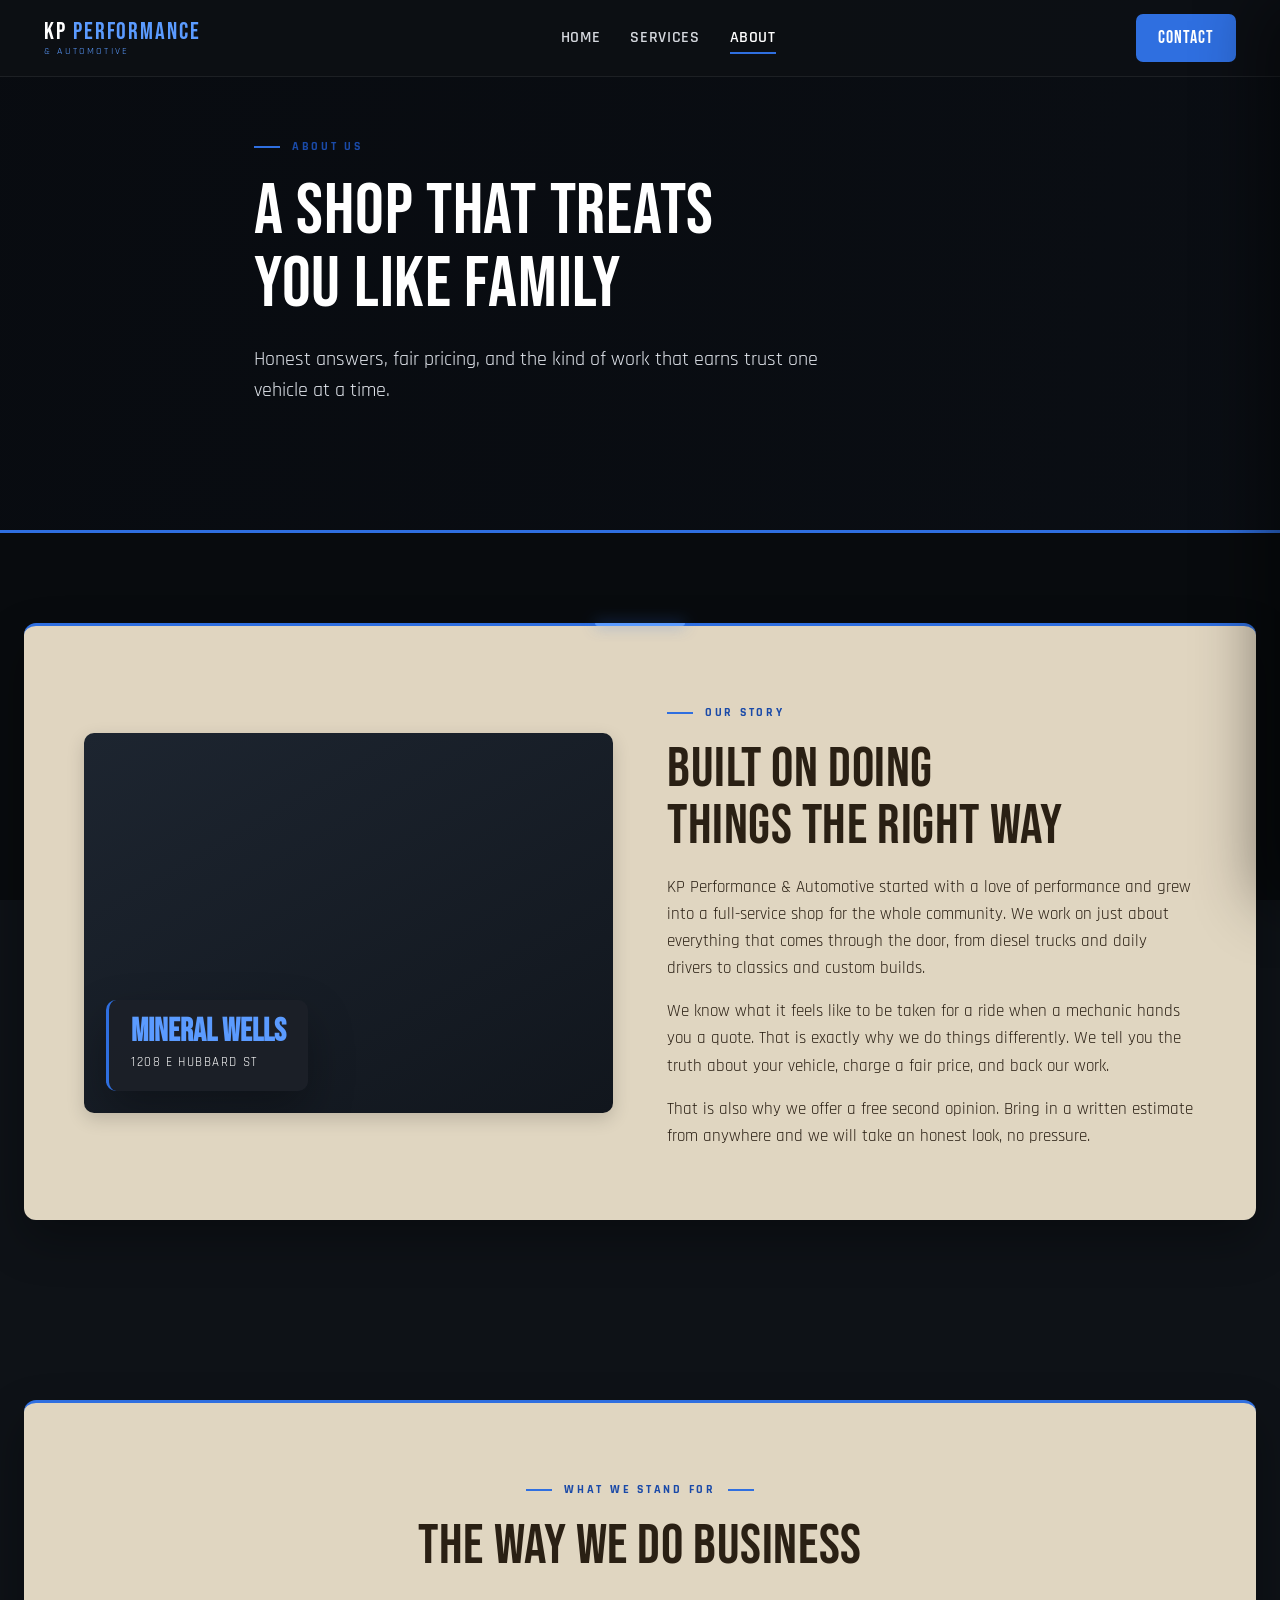
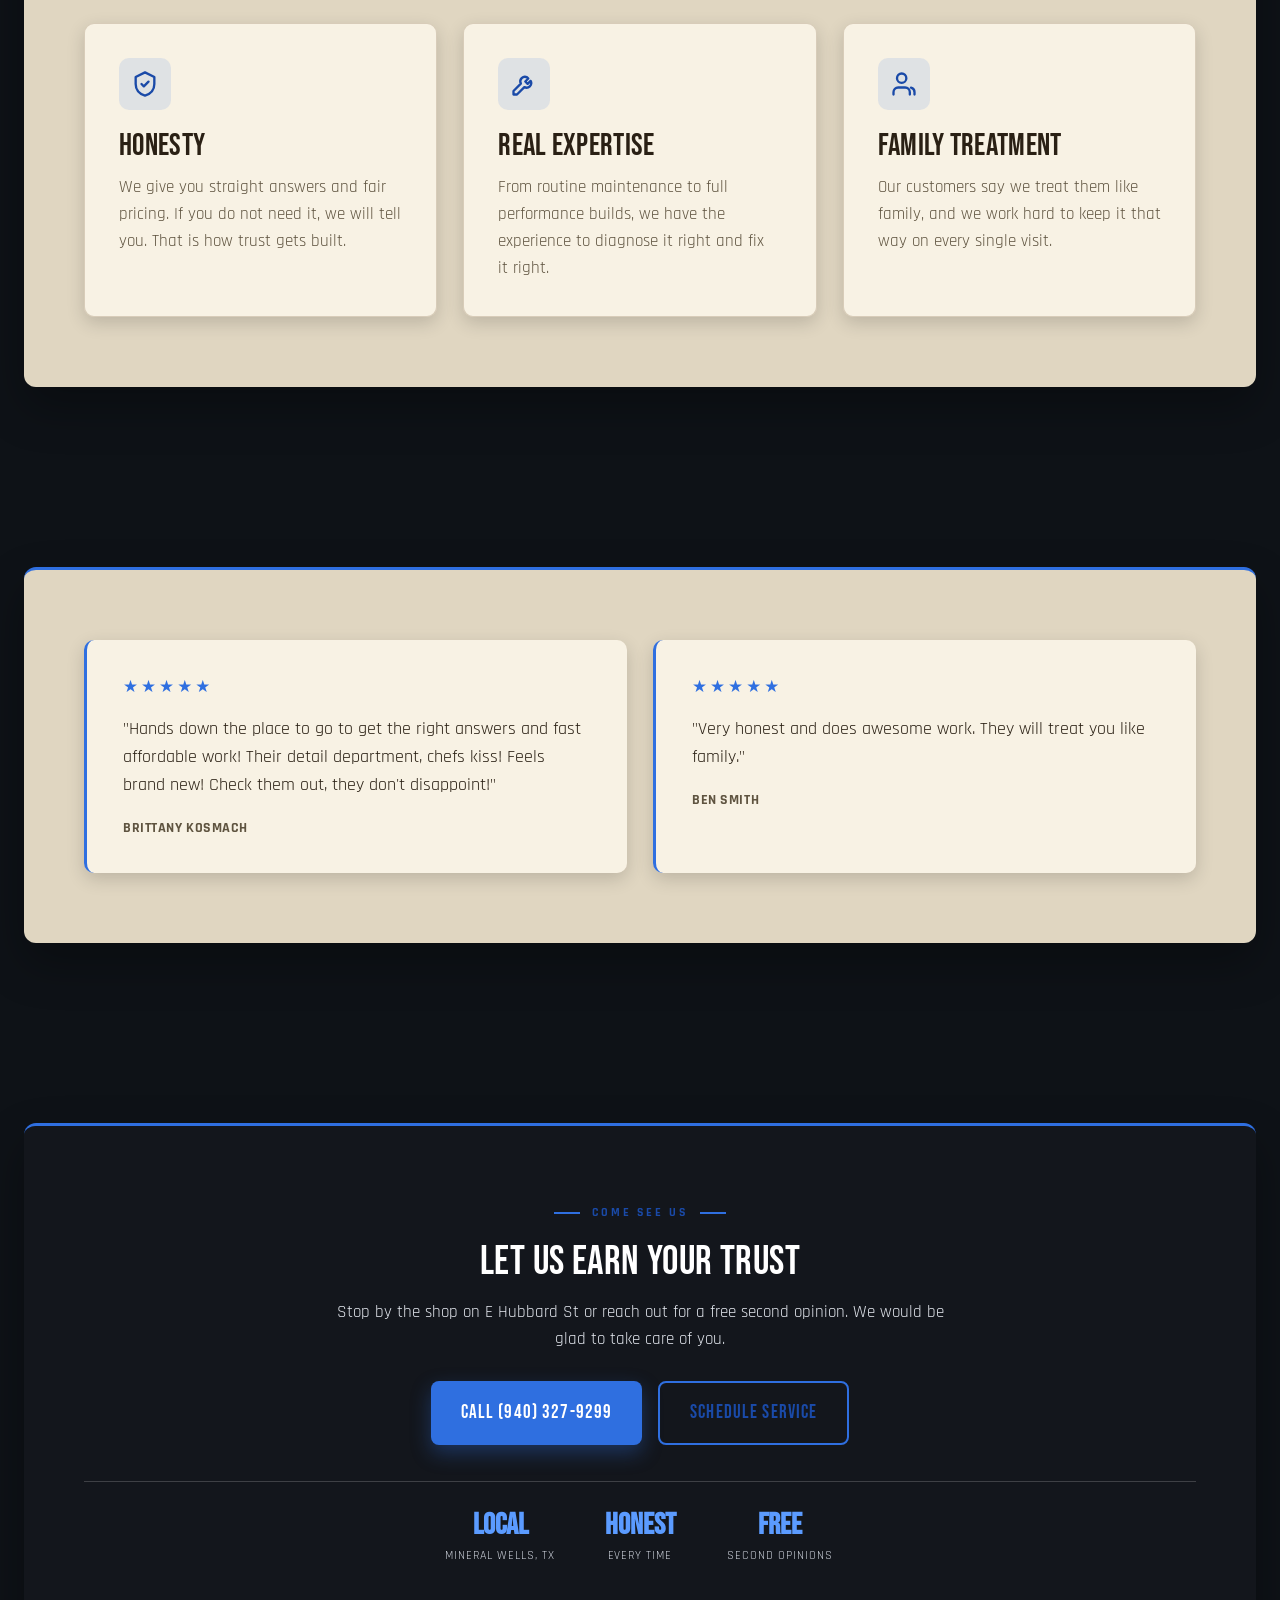
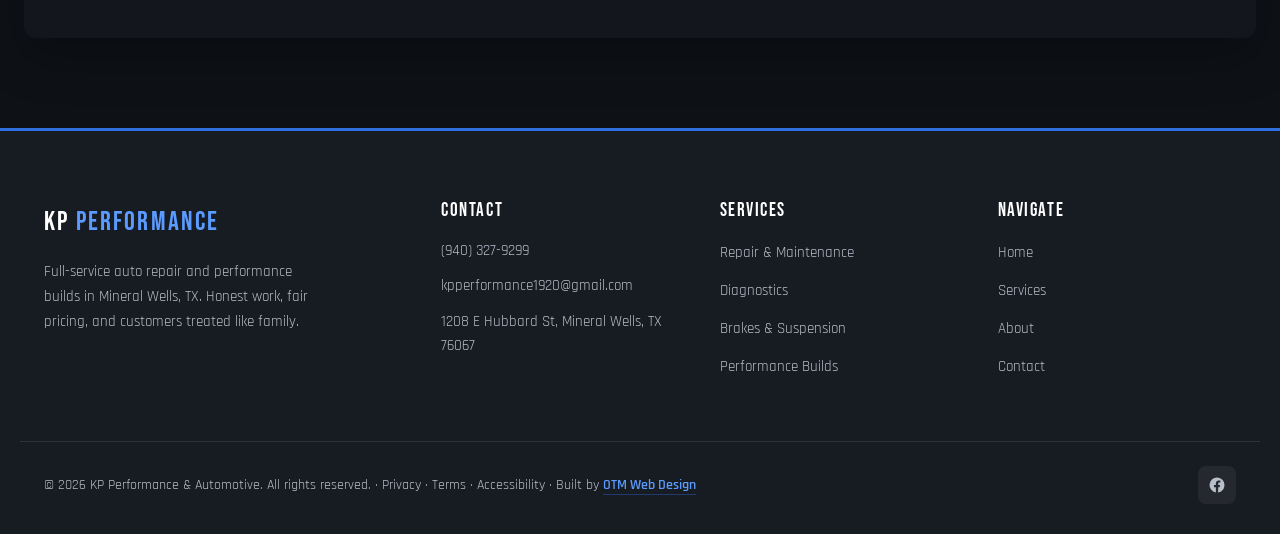
==== about.html @ 9f6b4e37 "KP Performance & Automotive site (OTM background build) Five-page auto repair and performance site p" ====
<!DOCTYPE html>
<html lang="en">
<head>
  <meta charset="UTF-8">
  <meta name="viewport" content="width=device-width, initial-scale=1.0">
  <title>About | KP Performance &amp; Automotive | Mineral Wells, TX</title>
  <meta name="description" content="KP Performance & Automotive is a Mineral Wells auto shop built on honest work, fair pricing, and treating every customer like family. General repair plus performance and custom builds.">

  <meta property="og:type" content="website">
  <meta property="og:site_name" content="KP Performance & Automotive">
  <meta property="og:title" content="About KP Performance & Automotive">
  <meta property="og:description" content="A Mineral Wells auto shop built on honest work, fair pricing, and treating every customer like family.">
  <meta property="og:url" content="https://one-true-mission.github.io/kp-performance/about.html">
  <meta property="og:image" content="https://one-true-mission.github.io/kp-performance/assets/og-image.jpg">
  <meta name="twitter:card" content="summary_large_image">
  <meta name="twitter:title" content="About KP Performance & Automotive">
  <meta name="twitter:description" content="A Mineral Wells auto shop built on honest work, fair pricing, and treating customers like family.">
  <meta name="twitter:image" content="https://one-true-mission.github.io/kp-performance/assets/og-image.jpg">

  <link rel="preconnect" href="https://fonts.googleapis.com">
  <link rel="preconnect" href="https://fonts.gstatic.com" crossorigin>
  <link href="https://fonts.googleapis.com/css2?family=Bebas+Neue&family=Rajdhani:wght@400;500;600;700&display=swap" rel="stylesheet">
  <link rel="stylesheet" href="styles.css">
</head>
<body data-page="about">

  <!-- NAV -->
  <nav class="nav">
    <div class="nav-inner">
      <a class="brand" href="index.html" aria-label="KP Performance and Automotive home">
        <img src="assets/logo.png" alt="KP Performance & Automotive logo" onerror="this.style.display='none'">
        <span class="brand-text">
          <span class="brand-mark">KP <span>PERFORMANCE</span></span>
          <span class="brand-sub">&amp; Automotive</span>
        </span>
      </a>
      <ul class="nav-links">
        <li><a href="index.html" data-nav="home">Home</a></li>
        <li><a href="services.html" data-nav="services">Services</a></li>
        <li><a href="about.html" data-nav="about">About</a></li>
      </ul>
      <a href="book.html" class="nav-cta">Contact</a>
      <button class="hamburger" aria-label="Open menu" aria-expanded="false"><span></span><span></span><span></span></button>
    </div>
  </nav>
  <div class="nav-backdrop"></div>
  <aside class="mobile-menu" aria-label="Mobile navigation">
    <a href="index.html" data-nav="home">Home</a>
    <a href="services.html" data-nav="services">Services</a>
    <a href="about.html" data-nav="about">About</a>
    <a href="book.html" data-nav="book">Schedule Service</a>
    <a href="book.html" class="btn">Contact Us</a>
  </aside>

  <!-- HERO -->
  <header class="hero hero--page" style="background-image:url('assets/auto-mechanic-portrait.jpg')">
    <div class="inner hero-content">
      <span class="eyebrow">About Us</span>
      <h1>A Shop That Treats You Like Family</h1>
      <p>Honest answers, fair pricing, and the kind of work that earns trust one vehicle at a time.</p>
    </div>
  </header>

  <!-- STORY -->
  <section>
    <div class="container has-tab">
      <div class="intro-grid">
        <div class="intro-media">
          <img src="assets/auto-shop-exterior.jpg" alt="KP Performance and Automotive shop in Mineral Wells, TX" onerror="this.style.display='none'">
          <div class="intro-badge"><strong>Mineral Wells</strong><span>1208 E Hubbard St</span></div>
        </div>
        <div class="intro-copy">
          <span class="eyebrow">Our Story</span>
          <h2>Built on Doing Things the Right Way</h2>
          <p>KP Performance &amp; Automotive started with a love of performance and grew into a full-service shop for the whole community. We work on just about everything that comes through the door, from diesel trucks and daily drivers to classics and custom builds.</p>
          <p>We know what it feels like to be taken for a ride when a mechanic hands you a quote. That is exactly why we do things differently. We tell you the truth about your vehicle, charge a fair price, and back our work.</p>
          <p>That is also why we offer a free second opinion. Bring in a written estimate from anywhere and we will take an honest look, no pressure.</p>
        </div>
      </div>
    </div>
  </section>

  <!-- VALUES -->
  <section>
    <div class="container">
      <div class="section-head center">
        <span class="eyebrow eyebrow--center">What We Stand For</span>
        <h2>The Way We Do Business</h2>
      </div>
      <div class="card-grid">
        <article class="card">
          <div class="card-icon" aria-hidden="true"><svg viewBox="0 0 24 24" fill="none" stroke="currentColor" stroke-width="2" stroke-linecap="round" stroke-linejoin="round"><path d="M12 2l8 4v6c0 5-3.4 8.5-8 10-4.6-1.5-8-5-8-10V6z"/><path d="M9 12l2 2 4-4"/></svg></div>
          <h3>Honesty</h3>
          <p>We give you straight answers and fair pricing. If you do not need it, we will tell you. That is how trust gets built.</p>
        </article>
        <article class="card">
          <div class="card-icon" aria-hidden="true"><svg viewBox="0 0 24 24" fill="none" stroke="currentColor" stroke-width="2" stroke-linecap="round" stroke-linejoin="round"><path d="M14.7 6.3a4 4 0 0 0-5.4 5.4L3 18v3h3l6.3-6.3a4 4 0 0 0 5.4-5.4l-2.6 2.6-2-2 2.6-2.6z"/></svg></div>
          <h3>Real Expertise</h3>
          <p>From routine maintenance to full performance builds, we have the experience to diagnose it right and fix it right.</p>
        </article>
        <article class="card">
          <div class="card-icon" aria-hidden="true"><svg viewBox="0 0 24 24" fill="none" stroke="currentColor" stroke-width="2" stroke-linecap="round" stroke-linejoin="round"><path d="M17 21v-2a4 4 0 0 0-4-4H7a4 4 0 0 0-4 4v2"/><circle cx="10" cy="7" r="4"/><path d="M21 21v-2a4 4 0 0 0-3-3.9"/></svg></div>
          <h3>Family Treatment</h3>
          <p>Our customers say we treat them like family, and we work hard to keep it that way on every single visit.</p>
        </article>
      </div>
    </div>
  </section>

  <!-- REVIEWS -->
  <section>
    <div class="container">
      <div class="review-grid">
        <div class="review-card">
          <div class="review-stars" aria-label="5 out of 5 stars">&#9733;&#9733;&#9733;&#9733;&#9733;</div>
          <blockquote>"Hands down the place to go to get the right answers and fast affordable work! Their detail department, chefs kiss! Feels brand new! Check them out, they don't disappoint!"</blockquote>
          <div class="review-author">Brittany Kosmach</div>
        </div>
        <div class="review-card">
          <div class="review-stars" aria-label="5 out of 5 stars">&#9733;&#9733;&#9733;&#9733;&#9733;</div>
          <blockquote>"Very honest and does awesome work. They will treat you like family."</blockquote>
          <div class="review-author">Ben Smith</div>
        </div>
      </div>
    </div>
  </section>

  <!-- CTA -->
  <section>
    <div class="container cta">
      <span class="eyebrow eyebrow--center">Come See Us</span>
      <h2>Let Us Earn Your Trust</h2>
      <p>Stop by the shop on E Hubbard St or reach out for a free second opinion. We would be glad to take care of you.</p>
      <div class="cta-actions">
        <a href="tel:+19403279299" class="btn btn-primary">Call (940) 327-9299</a>
        <a href="book.html" class="btn btn-outline">Schedule Service</a>
      </div>
      <div class="cta-trust">
        <div><strong>Local</strong><span>Mineral Wells, TX</span></div>
        <div><strong>Honest</strong><span>Every Time</span></div>
        <div><strong>Free</strong><span>Second Opinions</span></div>
      </div>
    </div>
  </section>

  <!-- FOOTER -->
  <footer class="footer">
    <div class="footer-grid">
      <div class="footer-brand">
        <span class="brand-mark">KP <span style="color:var(--accent-bright)">PERFORMANCE</span></span>
        <p>Full-service auto repair and performance builds in Mineral Wells, TX. Honest work, fair pricing, and customers treated like family.</p>
      </div>
      <div>
        <h4>Contact</h4>
        <ul class="footer-contact">
          <li><a href="tel:+19403279299">(940) 327-9299</a></li>
          <li><a href="mailto:kpperformance1920@gmail.com">kpperformance1920@gmail.com</a></li>
          <li><span>1208 E Hubbard St, Mineral Wells, TX 76067</span></li>
        </ul>
      </div>
      <div>
        <h4>Services</h4>
        <ul>
          <li><a href="services.html">Repair &amp; Maintenance</a></li>
          <li><a href="services.html">Diagnostics</a></li>
          <li><a href="services.html">Brakes &amp; Suspension</a></li>
          <li><a href="services.html">Performance Builds</a></li>
        </ul>
      </div>
      <div>
        <h4>Navigate</h4>
        <ul>
          <li><a href="index.html">Home</a></li>
          <li><a href="services.html">Services</a></li>
          <li><a href="about.html">About</a></li>
          <li><a href="book.html">Contact</a></li>
        </ul>
      </div>
    </div>
    <div class="footer-bottom">
      <div>&copy; 2026 KP Performance &amp; Automotive. All rights reserved. &middot;
        <a href="privacy.html">Privacy</a> &middot;
        <a href="terms.html">Terms</a> &middot;
        <a href="accessibility.html">Accessibility</a> &middot;
        Built by <a href="https://otm-designs.com" target="_blank" rel="noopener">OTM Web Design</a>
      </div>
      <div class="footer-social">
        <a href="https://www.facebook.com/KPPerformanceAutomotive" target="_blank" rel="noopener" aria-label="KP Performance on Facebook">
          <svg viewBox="0 0 24 24" fill="currentColor"><path d="M22 12a10 10 0 1 0-11.5 9.9v-7H8v-2.9h2.5V9.8c0-2.5 1.5-3.9 3.8-3.9 1.1 0 2.2.2 2.2.2v2.5h-1.3c-1.2 0-1.6.8-1.6 1.6v1.9H16l-.4 2.9h-2.1v7A10 10 0 0 0 22 12z"/></svg>
        </a>
      </div>
    </div>
  </footer>

  <a href="tel:+19403279299" class="call-bar">Call Now &middot; (940) 327-9299</a>

  <script src="script.js"></script>
</body>
</html>
---- styles.css ----
/* ============================================================
   KP PERFORMANCE & AUTOMOTIVE
   Built by OTM Web Design
   Background build: warm sandstone frames over a locked dark
   shop background, electric-blue brand accent.
   Image slots use generic, reusable automotive stock names and
   degrade to clean branded blocks when an image is missing.
   ============================================================ */

/* ---------- RESET ---------- */
*, *::before, *::after { box-sizing: border-box; margin: 0; padding: 0; }
html { scroll-behavior: smooth; -webkit-text-size-adjust: 100%; }
img { max-width: 100%; display: block; }
a { text-decoration: none; color: inherit; }
ul { list-style: none; }
button { font-family: inherit; cursor: pointer; border: none; background: none; }
input, textarea, select { font-family: inherit; }

/* ---------- TOKENS ---------- */
:root {
  --accent: #2f6fe0;
  --accent-bright: #5b9bff;
  --accent-deep: #1a4aa8;
  --accent-rgb: 47, 111, 224;

  --ink: #2a2014;
  --ink-soft: #5f5440;

  --frame: rgba(238, 227, 205, 0.94);
  --frame-card: rgba(249, 243, 230, 0.97);
  --frame-deep: rgba(28, 32, 40, 0.96);
  --frame-deep-text: #e7ecf5;
  --frame-deep-soft: #aab4c6;

  --footer-bg: #171b22;
  --line: rgba(122, 98, 58, 0.26);
  --line-soft: rgba(122, 98, 58, 0.16);

  --bg-fallback: #0e1217;
  --media-fallback: linear-gradient(150deg, #1d2530 0%, #11161d 100%);

  --shadow-soft: 0 6px 18px rgba(0, 0, 0, 0.16);
  --shadow-lift: 0 20px 46px rgba(0, 0, 0, 0.30);

  --container: 1240px;
  --radius: 12px;
  --radius-card: 10px;

  --font-display: 'Bebas Neue', 'Arial Narrow', sans-serif;
  --font-body: 'Rajdhani', 'Segoe UI', system-ui, sans-serif;
}

/* ---------- BASE ---------- */
body {
  font-family: var(--font-body);
  font-size: 17px;
  line-height: 1.6;
  color: var(--ink);
  background: var(--bg-fallback);
  overflow-x: hidden;
}
body.nav-open { overflow: hidden; }

/* Locked background image. Single darkening layer only.
   Falls back to the dark base color when the image is absent. */
body::before {
  content: "";
  position: fixed;
  inset: 0;
  background-image: url('assets/auto-shop-interior-dark.jpg');
  background-size: cover;
  background-position: center;
  background-color: var(--bg-fallback);
  filter: brightness(0.6);
  z-index: -1;
}

h1, h2, h3, h4 {
  font-family: var(--font-display);
  font-weight: 400;
  line-height: 1.02;
  letter-spacing: 0.01em;
  text-transform: uppercase;
  text-wrap: balance;
}
p { text-wrap: pretty; }

h1 { font-size: clamp(2.8rem, 6vw, 4.5rem); }
h2 { font-size: clamp(2.2rem, 4.5vw, 3.5rem); }
h3 { font-size: clamp(1.5rem, 2.4vw, 2rem); }

.lede { font-size: 1.15rem; color: var(--ink-soft); text-wrap: pretty; }

/* ---------- SHARED LAYOUT ---------- */
.inner { width: 100%; max-width: var(--container); margin: 0 auto; padding: 0 24px; }
section { padding: 90px 0; position: relative; }

.container {
  position: relative;
  width: calc(100% - 48px);
  max-width: var(--container);
  margin: 0 auto;
  background: var(--frame);
  border-radius: var(--radius);
  border-top: 3px solid var(--accent);
  box-shadow: var(--shadow-lift);
  padding: 70px 60px;
}
.container.has-tab::after {
  content: "";
  position: absolute;
  top: -3px;
  left: 50%;
  transform: translateX(-50%);
  width: 90px;
  height: 3px;
  background: var(--accent-bright);
  border-radius: 0 0 3px 3px;
  box-shadow: 0 0 14px rgba(var(--accent-rgb), 0.7);
}
.container--deep {
  background: var(--frame-deep);
  color: var(--frame-deep-text);
}
.container--deep h2, .container--deep h3 { color: #fff; }

/* ---------- EYEBROW ---------- */
.eyebrow {
  display: inline-flex;
  align-items: center;
  gap: 12px;
  font-size: 0.78rem;
  font-weight: 700;
  letter-spacing: 0.22em;
  text-transform: uppercase;
  color: var(--accent-deep);
  margin-bottom: 18px;
}
.eyebrow::before { content: ""; width: 26px; height: 2px; background: var(--accent); }
.eyebrow--center { justify-content: center; }
.eyebrow--center::after { content: ""; width: 26px; height: 2px; background: var(--accent); }
.container--deep .eyebrow { color: var(--accent-bright); }

/* ---------- BUTTONS ---------- */
.btn {
  display: inline-flex;
  align-items: center;
  justify-content: center;
  gap: 10px;
  font-family: var(--font-display);
  font-size: 1.18rem;
  letter-spacing: 0.06em;
  text-transform: uppercase;
  padding: 15px 30px;
  border-radius: 8px;
  transition: transform 0.2s ease, background 0.2s ease, color 0.2s ease, box-shadow 0.2s ease;
}
.btn-primary { background: var(--accent); color: #fff; box-shadow: 0 8px 20px rgba(var(--accent-rgb), 0.34); }
.btn-primary:hover { background: var(--accent-bright); transform: translateY(-3px); }
.btn-outline { border: 2px solid var(--accent); color: var(--accent-deep); }
.container--deep .btn-outline { color: var(--accent-bright); border-color: var(--accent-bright); }
.btn-outline:hover { background: var(--accent); color: #fff; transform: translateY(-3px); }
.btn-ghost { border: 2px solid rgba(255, 255, 255, 0.55); color: #fff; }
.btn-ghost:hover { background: #fff; color: var(--ink); transform: translateY(-3px); }

/* ============================================================
   NAV
   ============================================================ */
.nav {
  position: fixed;
  top: 0; left: 0; right: 0;
  z-index: 100;
  background: rgba(13, 16, 21, 0.95);
  border-bottom: 1px solid rgba(255, 255, 255, 0.07);
}
.nav-inner {
  display: flex; align-items: center; justify-content: space-between;
  max-width: var(--container); margin: 0 auto; padding: 14px 24px;
}
.brand { display: flex; align-items: center; gap: 12px; }
.brand img {
  height: 44px; width: auto;
  filter: drop-shadow(0 2px 6px rgba(0, 0, 0, 0.35));
  transition: transform 0.25s ease;
}
.brand:hover img { transform: scale(1.04); }
.brand-text { display: flex; flex-direction: column; line-height: 1; }
.brand-mark { font-family: var(--font-display); font-size: 1.5rem; letter-spacing: 0.08em; color: #fff; }
.brand-mark span { color: var(--accent-bright); }
.brand-sub { font-size: 0.62rem; letter-spacing: 0.22em; text-transform: uppercase; color: var(--accent-bright); margin-top: 3px; }
.nav-links { display: flex; align-items: center; gap: 30px; }
.nav-links a {
  font-size: 1.02rem; font-weight: 600; letter-spacing: 0.04em; text-transform: uppercase;
  color: #d4d7dd; padding: 6px 0; position: relative; transition: color 0.2s ease;
}
.nav-links a::after {
  content: ""; position: absolute; left: 0; bottom: 0;
  width: 0; height: 2px; background: var(--accent); transition: width 0.25s ease;
}
.nav-links a:hover, .nav-links a.is-active { color: #fff; }
.nav-links a:hover::after, .nav-links a.is-active::after { width: 100%; }
.nav-cta {
  font-family: var(--font-display); font-size: 1.1rem; letter-spacing: 0.06em;
  background: var(--accent); color: #fff !important; padding: 10px 22px; border-radius: 7px;
  transition: background 0.2s ease, transform 0.2s ease;
}
.nav-cta::after { display: none; }
.nav-cta:hover { background: var(--accent-bright); transform: translateY(-2px); }

/* ---------- HAMBURGER ---------- */
.hamburger { display: none; position: relative; width: 48px; height: 48px; margin-left: auto; z-index: 220; }
.hamburger span {
  position: absolute; left: 11px; width: 26px; height: 2.5px;
  background: var(--accent-bright); border-radius: 2px;
  transition: transform 0.3s cubic-bezier(0.5, 0, 0.2, 1), opacity 0.3s cubic-bezier(0.5, 0, 0.2, 1);
}
.hamburger span:nth-child(1) { top: 16px; }
.hamburger span:nth-child(2) { top: 22.75px; }
.hamburger span:nth-child(3) { top: 29.5px; }
.hamburger.is-open span:nth-child(1) { transform: translateY(6.75px) rotate(45deg); }
.hamburger.is-open span:nth-child(2) { opacity: 0; }
.hamburger.is-open span:nth-child(3) { transform: translateY(-6.75px) rotate(-45deg); }

/* ---------- MOBILE MENU ---------- */
.nav-backdrop {
  position: fixed; inset: 0;
  background: rgba(0, 0, 0, 0.55); backdrop-filter: blur(2px);
  opacity: 0; pointer-events: none; transition: opacity 0.35s ease; z-index: 200;
}
.nav-backdrop.is-open { opacity: 1; pointer-events: auto; }
.mobile-menu {
  position: fixed; top: 0; right: 0; bottom: 0;
  width: min(78vw, 360px);
  background: linear-gradient(165deg, #0e1218 0%, #161c26 60%, #1f2735 100%);
  border-left: 3px solid var(--accent);
  box-shadow: -20px 0 60px rgba(0, 0, 0, 0.45);
  padding: 96px 32px 50px;
  transform: translateX(100%);
  transition: transform 0.4s cubic-bezier(0.5, 0, 0.2, 1);
  z-index: 210; display: flex; flex-direction: column;
}
.mobile-menu.is-open { transform: translateX(0); }
.mobile-menu a {
  font-family: var(--font-display); font-size: 1.55rem; letter-spacing: 0.1em; text-transform: uppercase;
  color: #e7ecf5; padding: 18px 0; border-bottom: 1px solid rgba(var(--accent-rgb), 0.22);
  transition: color 0.3s cubic-bezier(0.5, 0, 0.2, 1), padding-left 0.3s cubic-bezier(0.5, 0, 0.2, 1);
}
.mobile-menu a:hover, .mobile-menu a.is-active { color: var(--accent-bright); padding-left: 10px; }
.mobile-menu .btn { margin-top: 26px; width: 100%; background: var(--accent); color: #fff; border: none; }
.mobile-menu .btn:hover { background: var(--accent-bright); }

/* ============================================================
   HERO
   ============================================================ */
.hero {
  position: relative; min-height: 88vh;
  display: flex; align-items: center; padding: 130px 0 90px;
  background-color: #0c1016;
  background-size: cover; background-position: center; overflow: hidden;
}
.hero::before {
  content: ""; position: absolute; inset: 0;
  background: linear-gradient(100deg, rgba(8, 11, 16, 0.93) 0%, rgba(8, 11, 16, 0.76) 42%, rgba(8, 11, 16, 0.4) 100%);
}
.hero-content { position: relative; max-width: 720px; }
.hero h1 { color: #fff; margin-bottom: 22px; }
.hero h1 span { color: var(--accent-bright); }
.hero p { color: #e3e7ee; font-size: 1.22rem; max-width: 580px; margin-bottom: 34px; }
.hero-actions { display: flex; flex-wrap: wrap; gap: 16px; }
.hero-trust { display: flex; flex-wrap: wrap; gap: 14px 28px; margin-top: 38px; }
.hero-trust span {
  display: inline-flex; align-items: center; gap: 9px;
  font-size: 0.92rem; font-weight: 600; letter-spacing: 0.04em; text-transform: uppercase; color: #cfd4dd;
}
.hero-trust span::before { content: ""; width: 8px; height: 8px; border-radius: 50%; background: var(--accent); }

.hero--page { min-height: 52vh; border-bottom: 3px solid var(--accent); }
.hero--page .hero-content { max-width: 820px; }

/* ============================================================
   MARQUEE
   ============================================================ */
.marquee {
  background: var(--frame-deep);
  border-top: 2px solid var(--accent); border-bottom: 2px solid var(--accent);
  overflow: hidden; padding: 0;
}
.marquee-track { display: flex; width: max-content; animation: marquee 38s linear infinite; }
.marquee:hover .marquee-track { animation-play-state: paused; }
.marquee-item {
  display: inline-flex; align-items: center; gap: 18px; padding: 18px 0;
  font-family: var(--font-display); font-size: 1.3rem; letter-spacing: 0.08em;
  color: var(--frame-deep-text); white-space: nowrap;
}
.marquee-item::after { content: ""; display: inline-block; width: 8px; height: 8px; border-radius: 50%; background: var(--accent); margin-left: 18px; }
@keyframes marquee { from { transform: translateX(0); } to { transform: translateX(-50%); } }
@media (prefers-reduced-motion: reduce) { .marquee-track { animation: none; flex-wrap: wrap; justify-content: center; } }

/* ============================================================
   SECTION HEADS + INTRO
   ============================================================ */
.section-head { max-width: 760px; margin-bottom: 48px; }
.section-head.center { margin-left: auto; margin-right: auto; text-align: center; }
.section-head p { margin-top: 14px; }

.intro-grid { display: grid; grid-template-columns: 1fr 1fr; gap: 54px; align-items: center; }
.intro-media {
  position: relative;
  min-height: 380px;
  border-radius: var(--radius-card);
  background: var(--media-fallback);
  box-shadow: var(--shadow-soft);
  overflow: hidden;
}
.intro-media img { width: 100%; height: 100%; min-height: 380px; object-fit: cover; }
.intro-badge {
  position: absolute; bottom: 22px; left: 22px;
  background: var(--frame-deep); color: #fff; padding: 16px 22px;
  border-radius: 10px; border-left: 3px solid var(--accent); box-shadow: var(--shadow-lift); z-index: 2;
}
.intro-badge strong { display: block; font-family: var(--font-display); font-size: 2rem; color: var(--accent-bright); line-height: 1; }
.intro-badge span { font-size: 0.82rem; letter-spacing: 0.12em; text-transform: uppercase; }
.intro-copy h2 { margin-bottom: 18px; }
.intro-copy p + p { margin-top: 16px; }
.intro-list { margin-top: 24px; display: grid; gap: 12px; }
.intro-list li { display: flex; gap: 12px; font-weight: 600; }
.intro-list li::before { content: "\2713"; color: var(--accent-deep); font-weight: 700; }

/* ---------- CARD GRID ---------- */
.card-grid { display: grid; grid-template-columns: repeat(3, 1fr); gap: 26px; }
.card {
  background: var(--frame-card); border: 1px solid var(--line); border-radius: var(--radius-card);
  padding: 34px; box-shadow: var(--shadow-soft);
  transition: transform 0.25s ease, box-shadow 0.25s ease, border-color 0.25s ease;
}
.card:hover { transform: translateY(-4px); box-shadow: var(--shadow-lift); border-color: var(--accent); }
.card-icon {
  width: 52px; height: 52px; display: flex; align-items: center; justify-content: center;
  border-radius: 10px; background: rgba(var(--accent-rgb), 0.12); color: var(--accent-deep); margin-bottom: 20px;
}
.card-icon svg { width: 28px; height: 28px; }
.card h3 { margin-bottom: 12px; }
.card p { color: var(--ink-soft); }

/* ---------- STATS ---------- */
.stats-grid { display: grid; grid-template-columns: repeat(4, 1fr); gap: 30px; text-align: center; }
.stat strong { display: block; font-family: var(--font-display); font-size: clamp(2.6rem, 4vw, 3.6rem); color: var(--accent-bright); line-height: 1; }
.stat span { display: block; margin-top: 10px; font-size: 0.92rem; letter-spacing: 0.06em; text-transform: uppercase; color: var(--frame-deep-soft); }

/* ---------- PROCESS ---------- */
.process-grid { display: grid; grid-template-columns: repeat(4, 1fr); gap: 26px; }
.step { position: relative; padding-top: 14px; }
.step-num { font-family: var(--font-display); font-size: 2.6rem; color: var(--accent); line-height: 1; display: block; margin-bottom: 12px; }
.step h3 { font-size: 1.35rem; margin-bottom: 10px; }
.step p { color: var(--ink-soft); font-size: 0.98rem; }

/* ---------- REVIEWS ---------- */
.review-grid { display: grid; grid-template-columns: 1fr 1fr; gap: 26px; }
.review-card {
  background: var(--frame-card); border-left: 3px solid var(--accent); border-radius: var(--radius-card);
  padding: 34px 36px; box-shadow: var(--shadow-soft);
}
.review-stars { color: var(--accent); letter-spacing: 3px; margin-bottom: 14px; font-size: 1.05rem; }
.review-card blockquote { font-size: 1.12rem; line-height: 1.55; color: var(--ink); }
.review-author { margin-top: 18px; font-weight: 700; letter-spacing: 0.04em; text-transform: uppercase; color: var(--ink-soft); font-size: 0.88rem; }

/* ============================================================
   CTA STRIP
   ============================================================ */
.cta {
  position: relative; overflow: hidden; text-align: center; color: #fff;
  background-color: #14181f;
  background-image: url('assets/auto-performance-engine.jpg');
  background-size: cover; background-position: center;
}
.cta::before { content: ""; position: absolute; inset: 0; background: rgba(20, 22, 27, 0.78); }
.cta > * { position: relative; }
.cta h2 { color: #fff; font-size: clamp(1.9rem, 3.2vw, 2.7rem); margin-bottom: 16px; }
.cta p { color: #e3e7ee; max-width: 640px; margin: 0 auto 28px; }
.cta-actions { display: flex; flex-wrap: wrap; gap: 16px; justify-content: center; }
.cta-trust { display: flex; justify-content: center; gap: 20px; flex-wrap: wrap; margin-top: 36px; padding-top: 28px; border-top: 1px solid rgba(255, 255, 255, 0.18); }
.cta-trust div { min-width: 120px; }
.cta-trust strong { display: block; font-family: var(--font-display); font-size: 1.9rem; color: var(--accent-bright); line-height: 1; }
.cta-trust span { font-size: 0.78rem; letter-spacing: 0.08em; text-transform: uppercase; color: #cfd4dd; }

/* ============================================================
   FOOTER
   ============================================================ */
.footer { background: var(--footer-bg); border-top: 3px solid var(--accent); color: #b8bfca; padding: 70px 0 30px; }
.footer-grid { display: grid; grid-template-columns: 1.5fr 1fr 1fr 1fr; gap: 40px; max-width: var(--container); margin: 0 auto; padding: 0 24px; }
.footer-brand .brand-mark { font-size: 1.7rem; }
.footer-brand p { margin-top: 16px; font-size: 0.96rem; max-width: 280px; }
.footer h4 { font-family: var(--font-display); font-size: 1.2rem; letter-spacing: 0.08em; color: #fff; margin-bottom: 18px; }
.footer ul li { margin-bottom: 11px; }
.footer ul a, .footer-contact a, .footer-contact span { color: #b8bfca; font-size: 0.96rem; transition: color 0.2s ease; }
.footer ul a:hover, .footer-contact a:hover { color: var(--accent-bright); }
.footer-contact li { display: flex; gap: 10px; align-items: flex-start; }
.footer-bottom {
  max-width: var(--container); margin: 50px auto 0; padding: 24px 24px 0;
  border-top: 1px solid rgba(255, 255, 255, 0.1);
  display: flex; flex-wrap: wrap; justify-content: space-between; align-items: center; gap: 14px; font-size: 0.88rem;
}
.footer-social { display: flex; gap: 14px; }
.footer-social a {
  width: 38px; height: 38px; display: flex; align-items: center; justify-content: center;
  border-radius: 8px; background: rgba(255, 255, 255, 0.06); color: #b8bfca; transition: background 0.2s ease, color 0.2s ease;
}
.footer-social a:hover { background: var(--accent); color: #fff; }
.footer-social svg { width: 18px; height: 18px; }

a[href*="otm-designs"] {
  color: var(--accent-bright);
  font-weight: 600;
  border-bottom: 1px solid rgba(var(--accent-rgb), 0.4);
}
a[href*="otm-designs"]:hover { color: #fff; border-color: #fff; }

/* ============================================================
   FORMS
   ============================================================ */
.book-grid { display: grid; grid-template-columns: 1.4fr 1fr; gap: 40px; align-items: start; }
.form-shell { background: var(--frame-card); border-radius: var(--radius-card); border: 1px solid var(--line); padding: 40px; box-shadow: var(--shadow-soft); }
.field { margin-bottom: 20px; }
.field label { display: block; font-weight: 700; letter-spacing: 0.04em; text-transform: uppercase; font-size: 0.82rem; margin-bottom: 8px; color: var(--ink); }
.field input, .field textarea, .field select {
  width: 100%; padding: 13px 15px; border: 1px solid var(--line); border-radius: 8px;
  background: #fff; color: var(--ink); font-size: 1rem; transition: border-color 0.2s ease, box-shadow 0.2s ease;
}
.field input:focus, .field textarea:focus, .field select:focus { outline: none; border-color: var(--accent); box-shadow: 0 0 0 3px rgba(var(--accent-rgb), 0.25); }
.field textarea { min-height: 130px; resize: vertical; }
.form-row { display: grid; grid-template-columns: 1fr 1fr; gap: 18px; }
.form-shell .btn { width: 100%; margin-top: 8px; }

.contact-panel { background: var(--frame-deep); color: var(--frame-deep-text); border-radius: var(--radius-card); border-top: 3px solid var(--accent); padding: 36px; box-shadow: var(--shadow-soft); }
.contact-panel h3 { color: #fff; margin-bottom: 20px; }
.contact-item { display: flex; gap: 14px; align-items: flex-start; margin-bottom: 22px; }
.contact-item svg { width: 22px; height: 22px; color: var(--accent-bright); flex-shrink: 0; margin-top: 3px; }
.contact-item strong { display: block; color: #fff; letter-spacing: 0.04em; text-transform: uppercase; font-size: 0.82rem; margin-bottom: 3px; }
.contact-item a, .contact-item span { color: var(--frame-deep-soft); }
.contact-item a:hover { color: var(--accent-bright); }

/* ---------- THANK YOU ---------- */
.thankyou { text-align: center; }
.thankyou .check { width: 84px; height: 84px; margin: 0 auto 28px; border-radius: 50%; background: rgba(var(--accent-rgb), 0.14); display: flex; align-items: center; justify-content: center; color: var(--accent-deep); }
.thankyou .check svg { width: 44px; height: 44px; }
.thankyou h1 { margin-bottom: 18px; }
.thankyou p { max-width: 520px; margin: 0 auto 14px; color: var(--ink-soft); font-size: 1.1rem; }
.thankyou .btn { margin-top: 24px; }

/* ---------- LEGAL ---------- */
.legal-body { max-width: 820px; }
.legal-body .legal-updated { color: var(--ink-soft); font-style: normal; margin-bottom: 30px; font-weight: 600; }
.legal-body h2 { font-size: 1.6rem; margin: 34px 0 12px; }
.legal-body p, .legal-body li { color: var(--ink-soft); margin-bottom: 12px; }
.legal-body ul { padding-left: 22px; list-style: disc; }
.legal-body a { color: var(--accent-deep); border-bottom: 1px solid rgba(var(--accent-rgb), 0.4); }

/* ---------- MOBILE CALL BAR ---------- */
.call-bar {
  display: none; position: fixed; bottom: 0; left: 0; right: 0; z-index: 90;
  background: var(--accent); color: #fff; text-align: center; padding: 13px;
  font-family: var(--font-display); font-size: 1.25rem; letter-spacing: 0.06em;
  box-shadow: 0 -6px 18px rgba(0, 0, 0, 0.25);
}
.call-bar:hover { background: var(--accent-bright); }

/* ============================================================
   RESPONSIVE
   ============================================================ */
@media (max-width: 1100px) {
  .container { padding: 50px 36px; }
  .card-grid { grid-template-columns: repeat(2, 1fr); }
  .process-grid { grid-template-columns: repeat(2, 1fr); }
  .stats-grid { grid-template-columns: repeat(2, 1fr); gap: 36px 30px; }
  .footer-grid { grid-template-columns: 1fr 1fr; gap: 36px; }
}
@media (max-width: 900px) {
  section { padding: 70px 0; }
  body { padding-bottom: 52px; }
  .nav-links { display: none; }
  .nav-cta { display: none; }
  .hamburger { display: block; }
  .call-bar { display: block; }
  .intro-grid { grid-template-columns: 1fr; gap: 36px; }
  .review-grid { grid-template-columns: 1fr; }
  .book-grid { grid-template-columns: 1fr; }
  .hero { min-height: 78vh; }
}
@media (max-width: 560px) {
  body { font-size: 16px; }
  .container { width: calc(100% - 32px); padding: 36px 22px; }
  .card-grid { grid-template-columns: 1fr; }
  .process-grid { grid-template-columns: 1fr; }
  .stats-grid { grid-template-columns: 1fr; gap: 28px; }
  .footer-grid { grid-template-columns: 1fr; }
  .form-row { grid-template-columns: 1fr; }
  .hero-actions { flex-direction: column; }
  .hero-actions .btn { width: 100%; }
  .cta-actions { flex-direction: column; }
  .cta-actions .btn { width: 100%; }
}
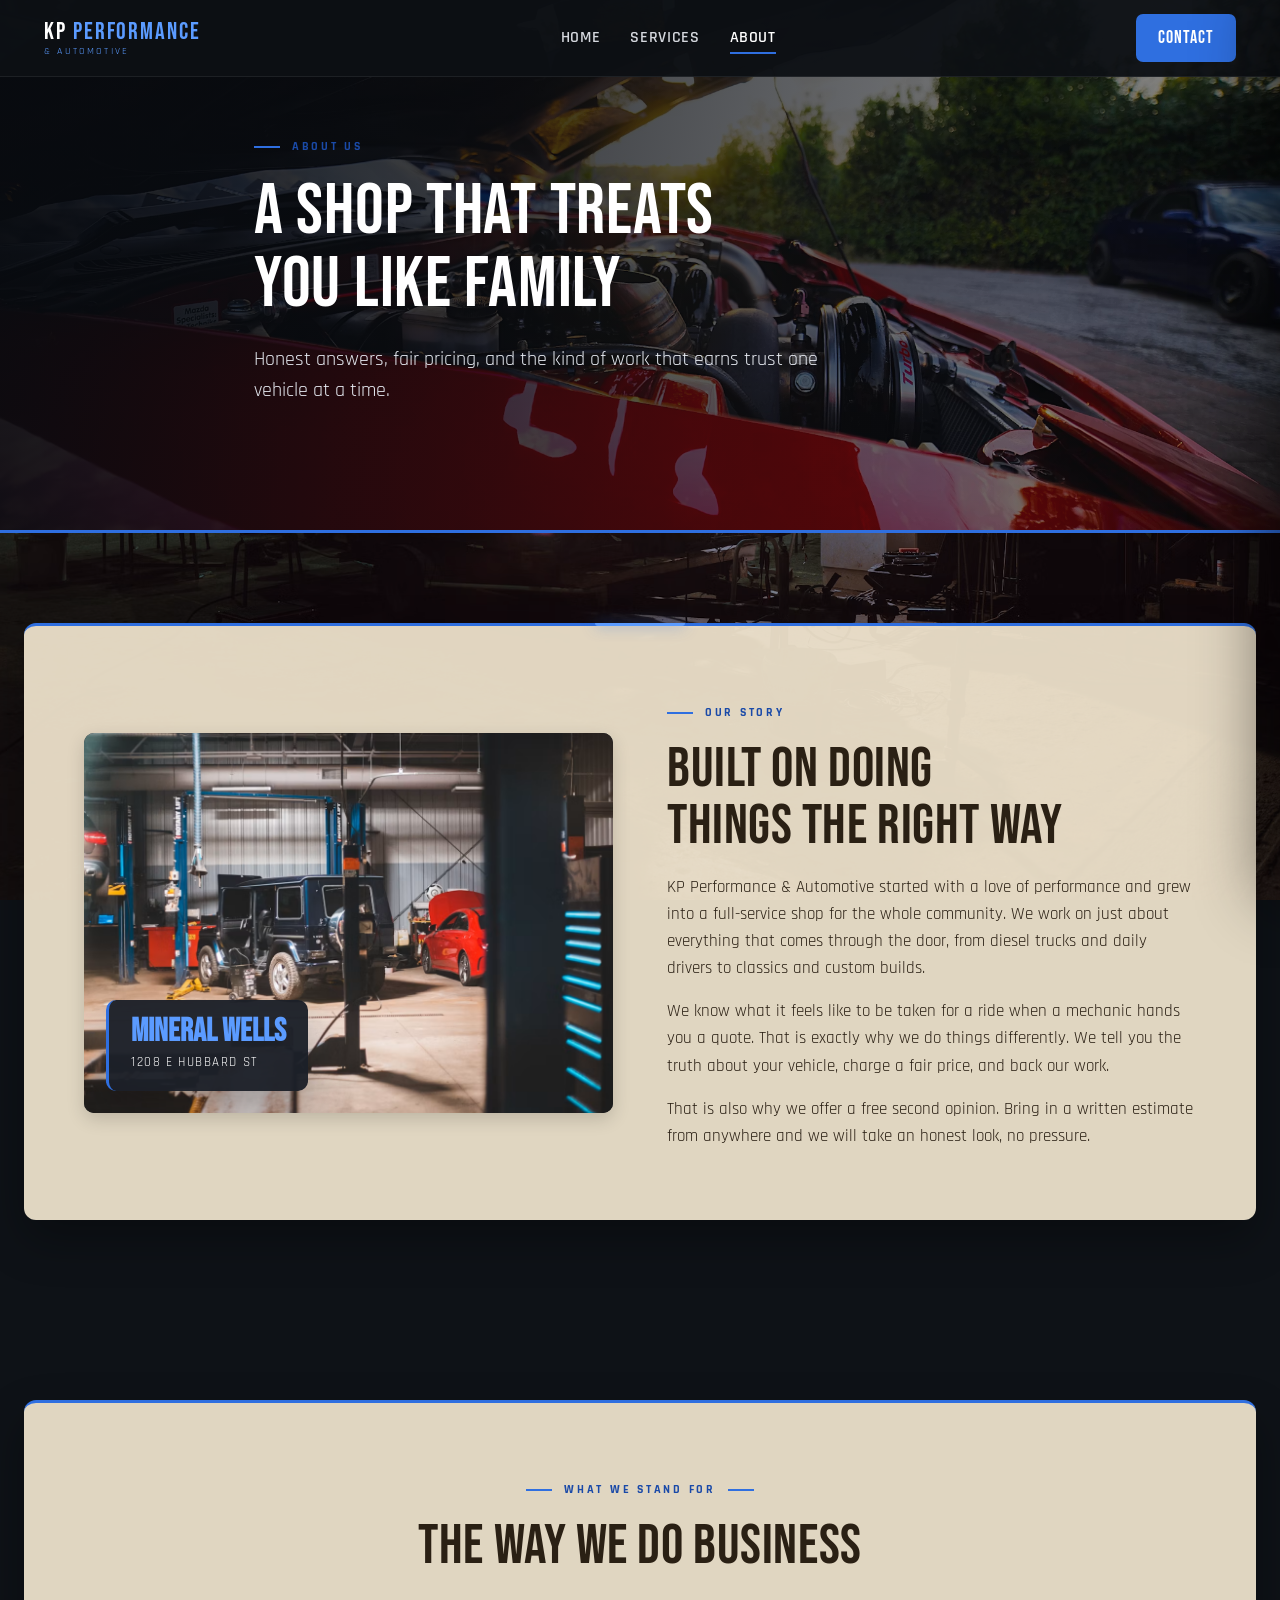
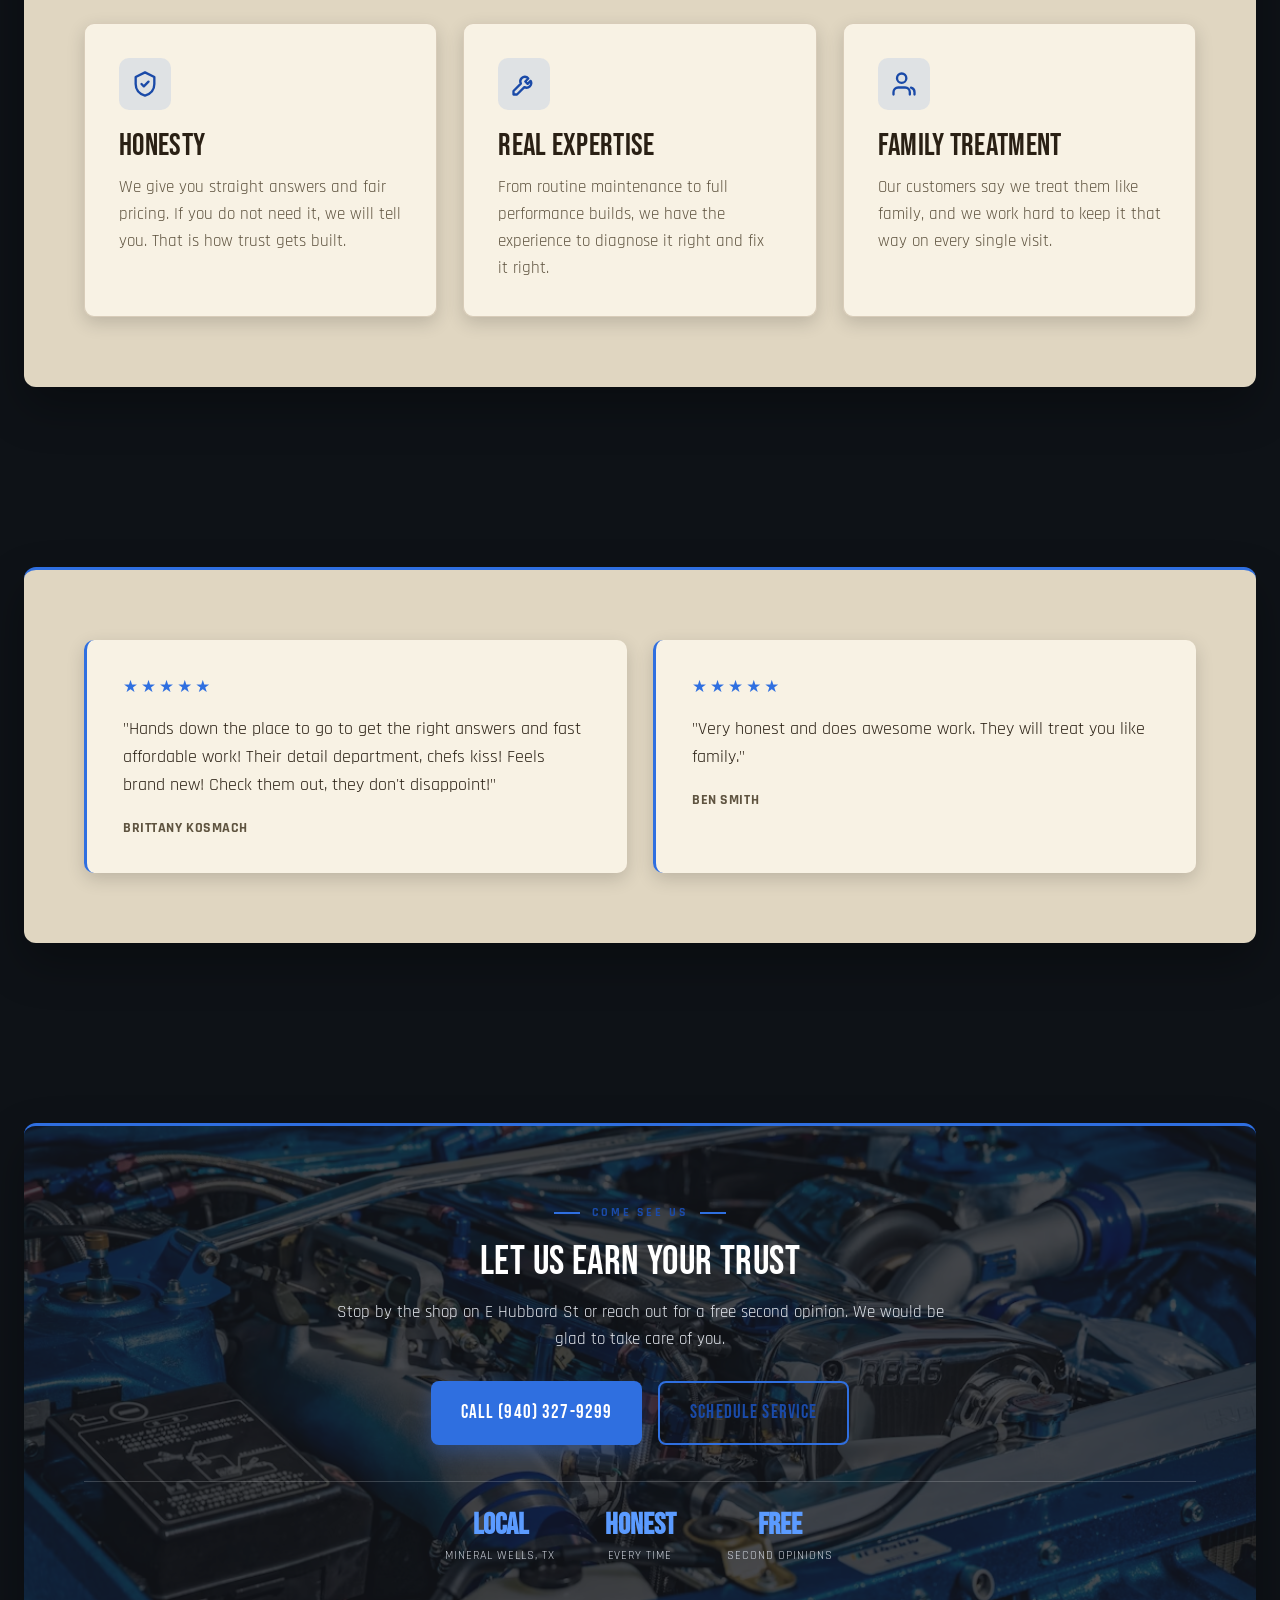
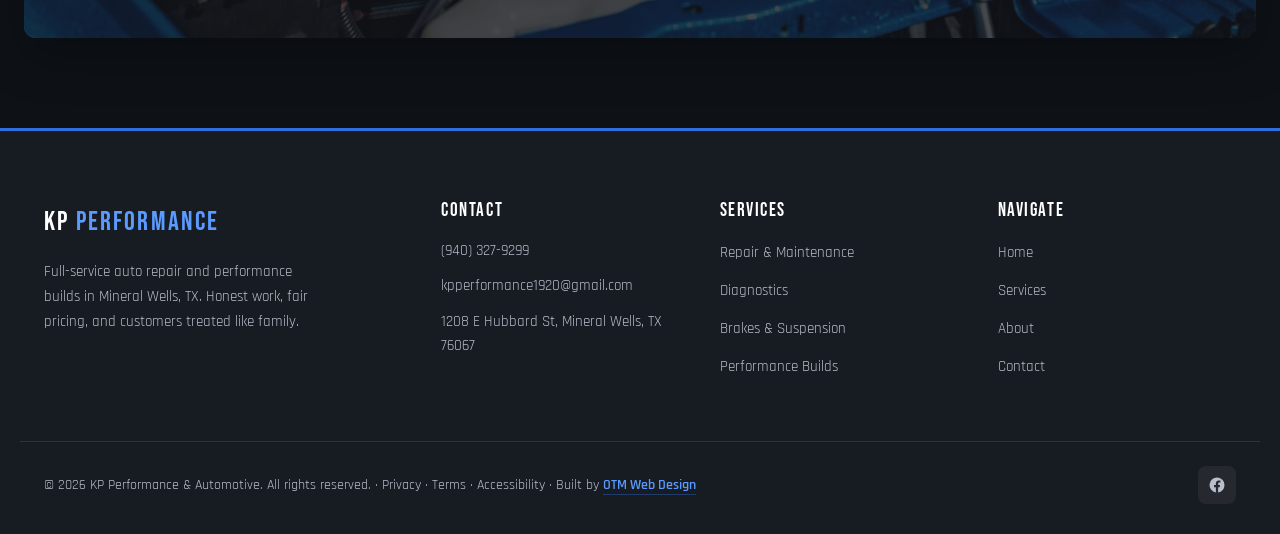
==== commit 887ba520: "Add stock imagery and real Facebook URL Copy the 8 referenced automotive stock photos into assets an" ====
--- a/about.html
+++ b/about.html
@@ -185,7 +185,7 @@
         Built by <a href="https://otm-designs.com" target="_blank" rel="noopener">OTM Web Design</a>
       </div>
       <div class="footer-social">
-        <a href="https://www.facebook.com/KPPerformanceAutomotive" target="_blank" rel="noopener" aria-label="KP Performance on Facebook">
+        <a href="https://www.facebook.com/KPPerformance2023" target="_blank" rel="noopener" aria-label="KP Performance on Facebook">
           <svg viewBox="0 0 24 24" fill="currentColor"><path d="M22 12a10 10 0 1 0-11.5 9.9v-7H8v-2.9h2.5V9.8c0-2.5 1.5-3.9 3.8-3.9 1.1 0 2.2.2 2.2.2v2.5h-1.3c-1.2 0-1.6.8-1.6 1.6v1.9H16l-.4 2.9h-2.1v7A10 10 0 0 0 22 12z"/></svg>
         </a>
       </div>
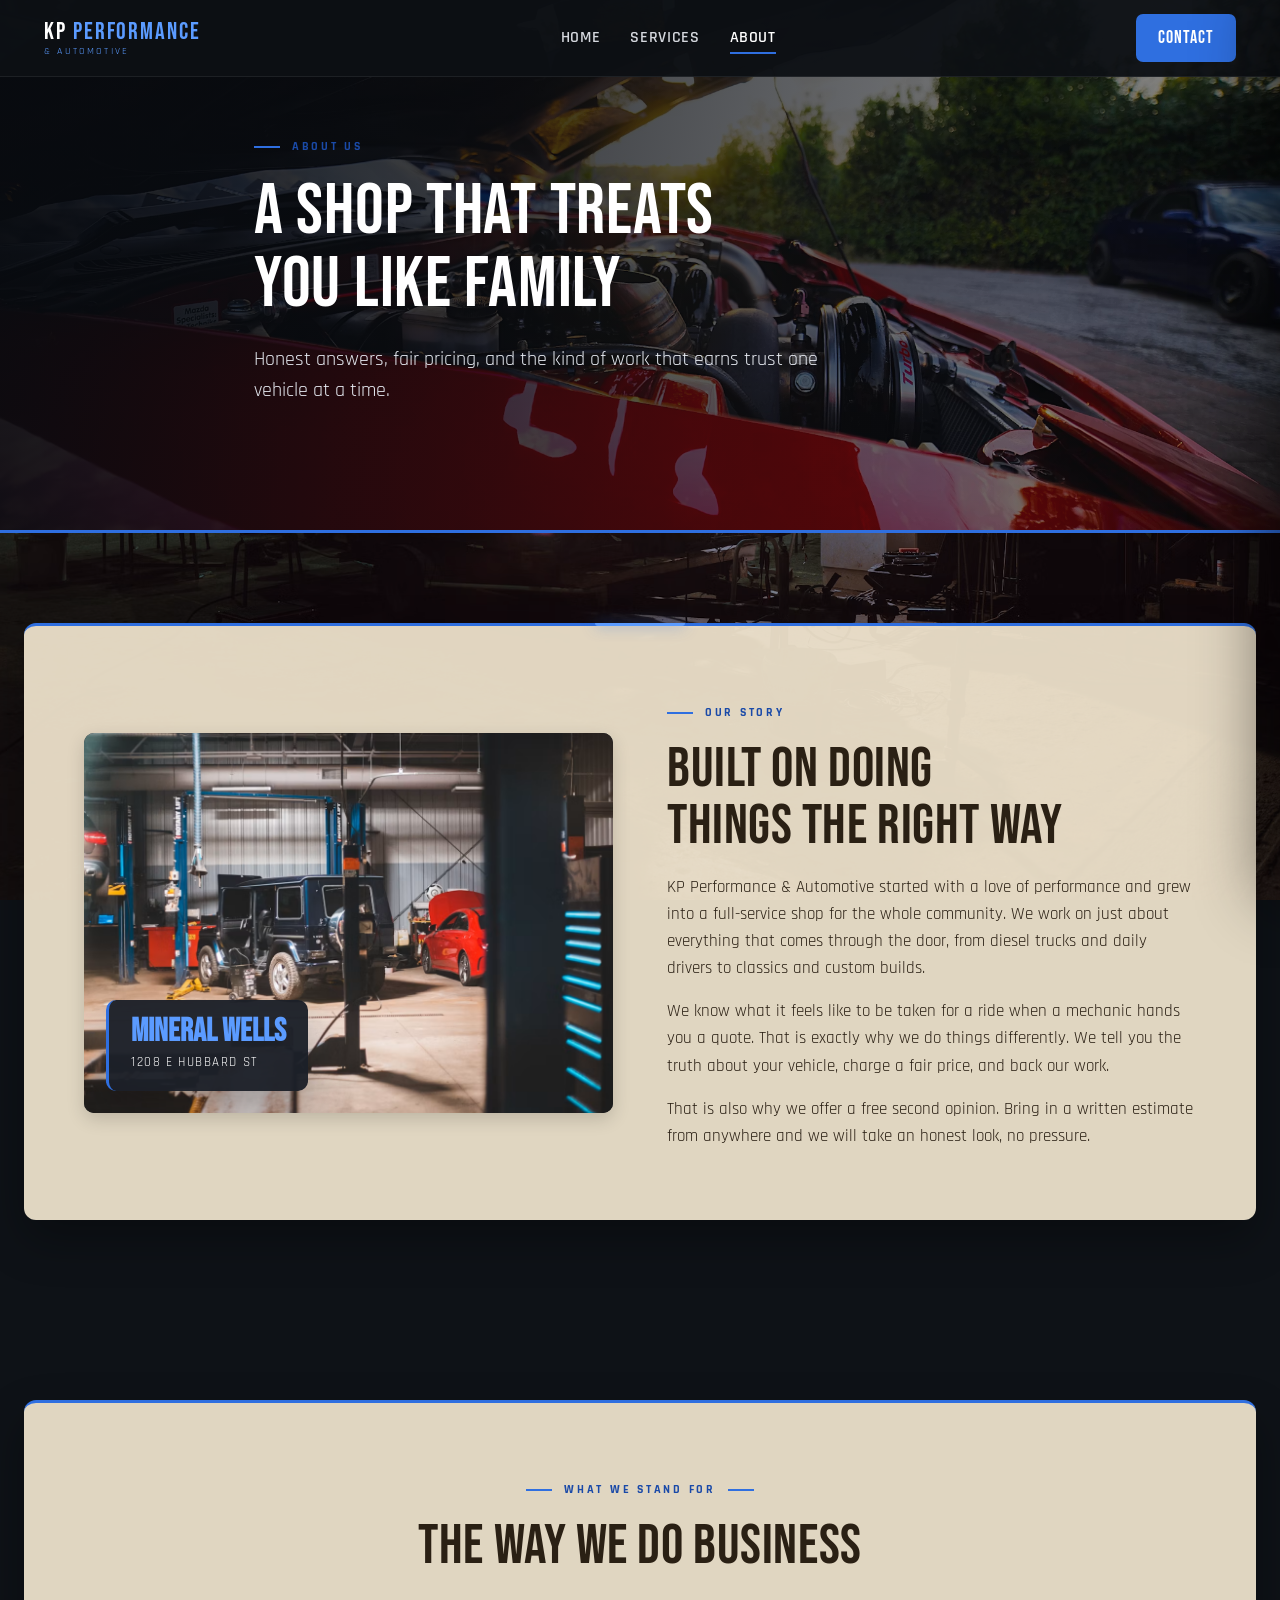
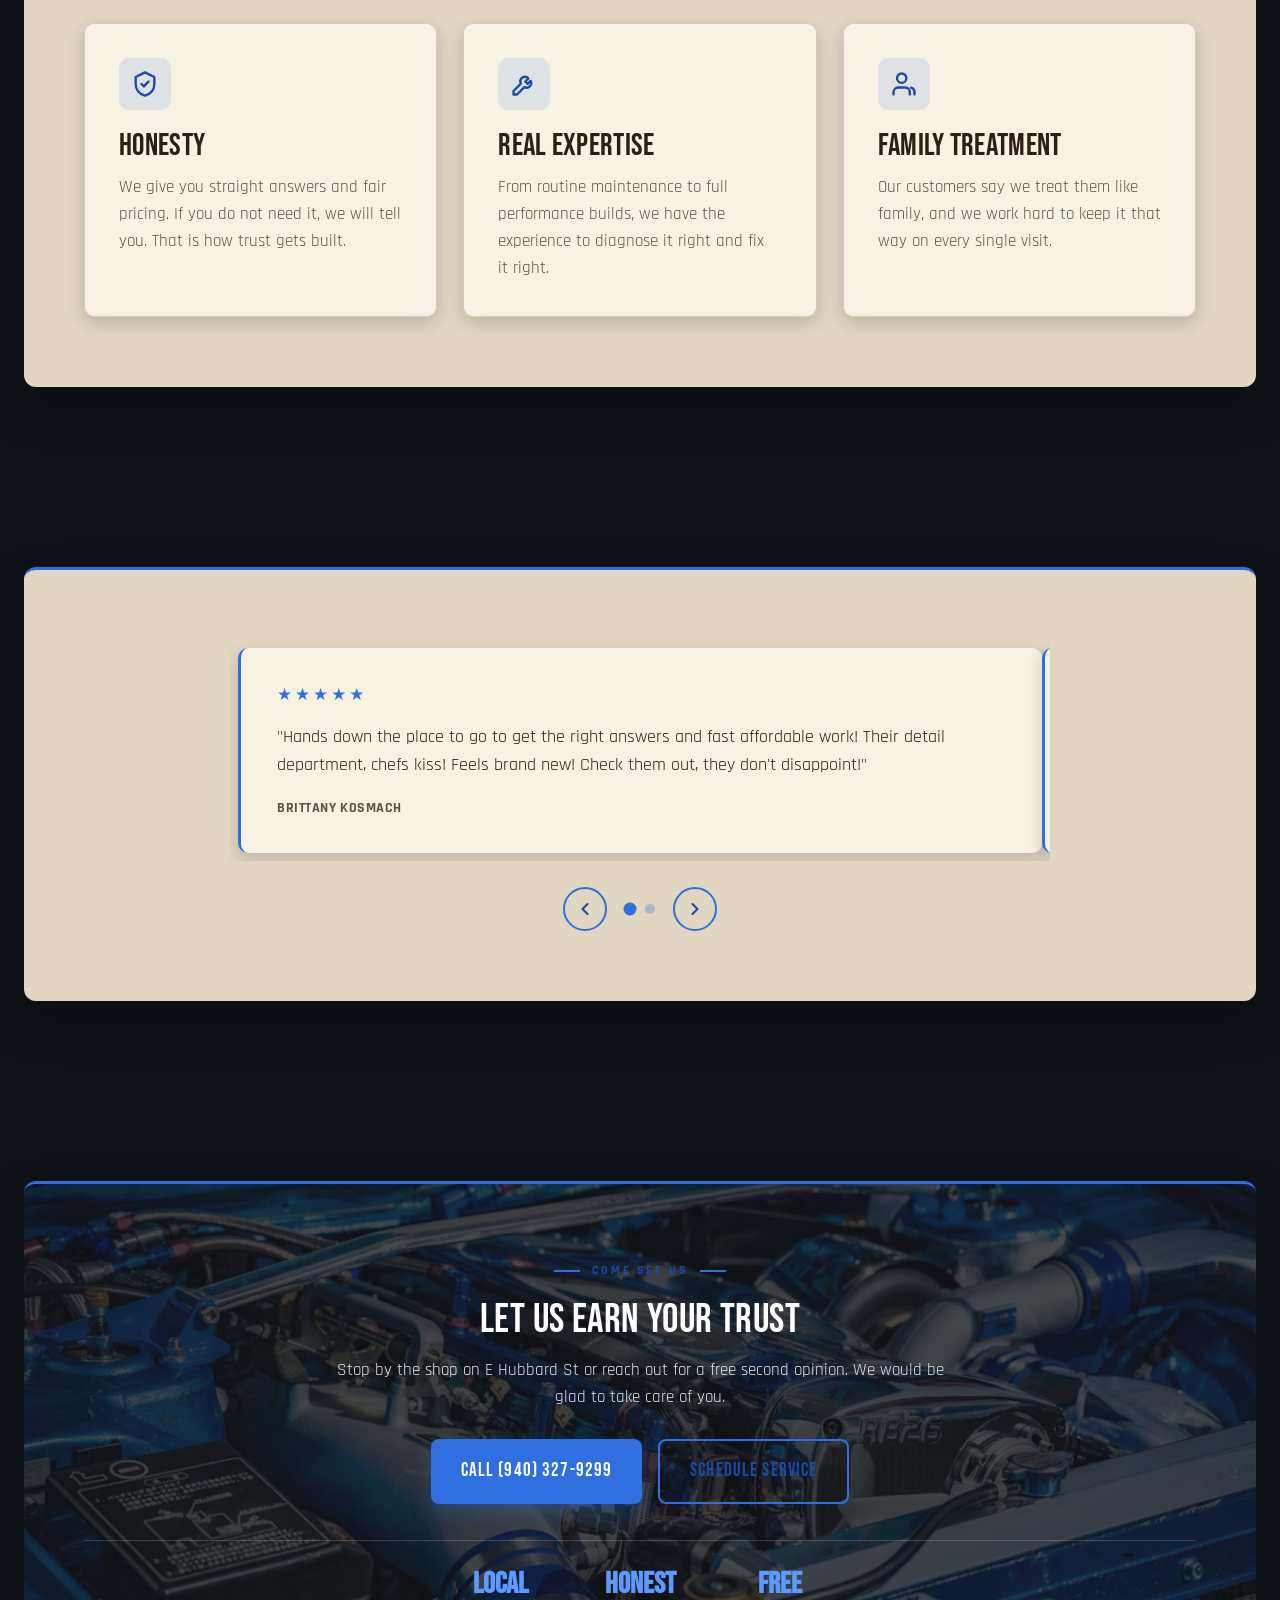
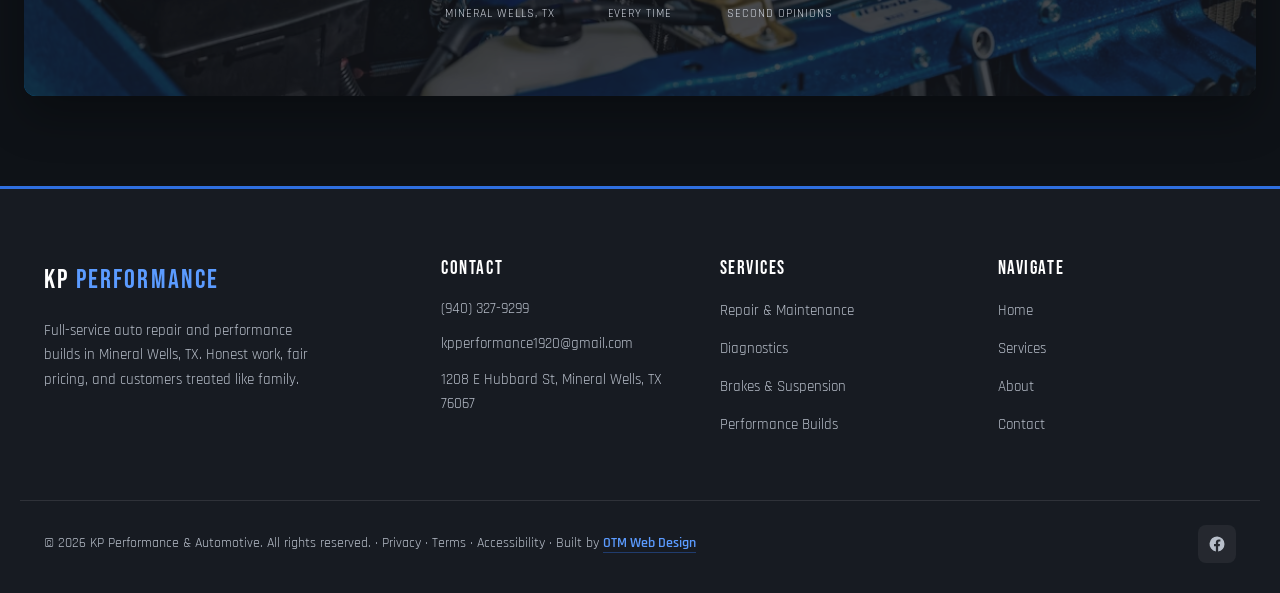
==== commit 2cca68c9: "Apply four standard amendments to the build Reviews now use the one-at-a-time testimonials carousel," ====
--- a/about.html
+++ b/about.html
@@ -110,16 +110,32 @@
   <!-- REVIEWS -->
   <section>
     <div class="container">
-      <div class="review-grid">
-        <div class="review-card">
-          <div class="review-stars" aria-label="5 out of 5 stars">&#9733;&#9733;&#9733;&#9733;&#9733;</div>
-          <blockquote>"Hands down the place to go to get the right answers and fast affordable work! Their detail department, chefs kiss! Feels brand new! Check them out, they don't disappoint!"</blockquote>
-          <div class="review-author">Brittany Kosmach</div>
-        </div>
-        <div class="review-card">
-          <div class="review-stars" aria-label="5 out of 5 stars">&#9733;&#9733;&#9733;&#9733;&#9733;</div>
-          <blockquote>"Very honest and does awesome work. They will treat you like family."</blockquote>
-          <div class="review-author">Ben Smith</div>
+      <div class="rev-carousel" data-reviews>
+        <div class="rev-viewport">
+          <div class="rev-track">
+            <div class="rev-slide">
+              <div class="review-card">
+                <div class="review-stars" aria-label="5 out of 5 stars">&#9733;&#9733;&#9733;&#9733;&#9733;</div>
+                <blockquote>"Hands down the place to go to get the right answers and fast affordable work! Their detail department, chefs kiss! Feels brand new! Check them out, they don't disappoint!"</blockquote>
+                <div class="review-author">Brittany Kosmach</div>
+              </div>
+            </div>
+            <div class="rev-slide">
+              <div class="review-card">
+                <div class="review-stars" aria-label="5 out of 5 stars">&#9733;&#9733;&#9733;&#9733;&#9733;</div>
+                <blockquote>"Very honest and does awesome work. They will treat you like family."</blockquote>
+                <div class="review-author">Ben Smith</div>
+              </div>
+            </div>
+          </div>
+        </div>
+        <div class="rev-controls">
+          <button class="rev-btn" data-rev-prev aria-label="Previous review"><svg viewBox="0 0 24 24" fill="none" stroke="currentColor" stroke-width="2.5" stroke-linecap="round" stroke-linejoin="round"><path d="M15 18l-6-6 6-6"/></svg></button>
+          <div class="rev-dots">
+            <button class="rev-dot is-active" aria-label="Show review 1"></button>
+            <button class="rev-dot" aria-label="Show review 2"></button>
+          </div>
+          <button class="rev-btn" data-rev-next aria-label="Next review"><svg viewBox="0 0 24 24" fill="none" stroke="currentColor" stroke-width="2.5" stroke-linecap="round" stroke-linejoin="round"><path d="M9 6l6 6-6 6"/></svg></button>
         </div>
       </div>
     </div>
--- a/styles.css
+++ b/styles.css
@@ -349,7 +349,16 @@
 
 /* ---------- PROCESS ---------- */
 .process-grid { display: grid; grid-template-columns: repeat(4, 1fr); gap: 26px; }
-.step { position: relative; padding-top: 14px; }
+.step {
+  position: relative;
+  background: var(--frame-card);
+  border: 1px solid var(--line);
+  border-radius: var(--radius-card);
+  padding: 32px 30px;
+  box-shadow: var(--shadow-soft);
+  transition: transform 0.25s ease, box-shadow 0.25s ease, border-color 0.25s ease;
+}
+.step:hover { transform: translateY(-4px); box-shadow: var(--shadow-lift); border-color: var(--accent); }
 .step-num { font-family: var(--font-display); font-size: 2.6rem; color: var(--accent); line-height: 1; display: block; margin-bottom: 12px; }
 .step h3 { font-size: 1.35rem; margin-bottom: 10px; }
 .step p { color: var(--ink-soft); font-size: 0.98rem; }
@@ -363,6 +372,28 @@
 .review-stars { color: var(--accent); letter-spacing: 3px; margin-bottom: 14px; font-size: 1.05rem; }
 .review-card blockquote { font-size: 1.12rem; line-height: 1.55; color: var(--ink); }
 .review-author { margin-top: 18px; font-weight: 700; letter-spacing: 0.04em; text-transform: uppercase; color: var(--ink-soft); font-size: 0.88rem; }
+
+/* Reviews carousel: one review at a time, every breakpoint */
+.rev-carousel { max-width: 820px; margin: 0 auto; }
+.rev-viewport { overflow: hidden; padding: 8px; }
+.rev-track { display: flex; transition: transform 0.5s ease; }
+.rev-slide { min-width: 100%; display: flex; }
+.rev-slide .review-card { width: 100%; }
+.rev-controls { display: flex; align-items: center; justify-content: center; gap: 18px; margin-top: 26px; }
+.rev-btn {
+  width: 44px; height: 44px; border-radius: 50%;
+  border: 2px solid var(--accent); color: var(--accent-deep);
+  display: flex; align-items: center; justify-content: center;
+  transition: background 0.2s ease, color 0.2s ease, transform 0.2s ease;
+}
+.rev-btn:hover { background: var(--accent); color: #fff; transform: translateY(-2px); }
+.rev-btn svg { width: 20px; height: 20px; }
+.rev-dots { display: flex; gap: 10px; }
+.rev-dot { width: 10px; height: 10px; border-radius: 50%; background: rgba(var(--accent-rgb), 0.3); transition: background 0.2s ease, transform 0.2s ease; }
+.rev-dot.is-active { background: var(--accent); transform: scale(1.3); }
+
+/* Landing-page services: View All Services button */
+.services-more { text-align: center; margin-top: 40px; }
 
 /* ============================================================
    CTA STRIP
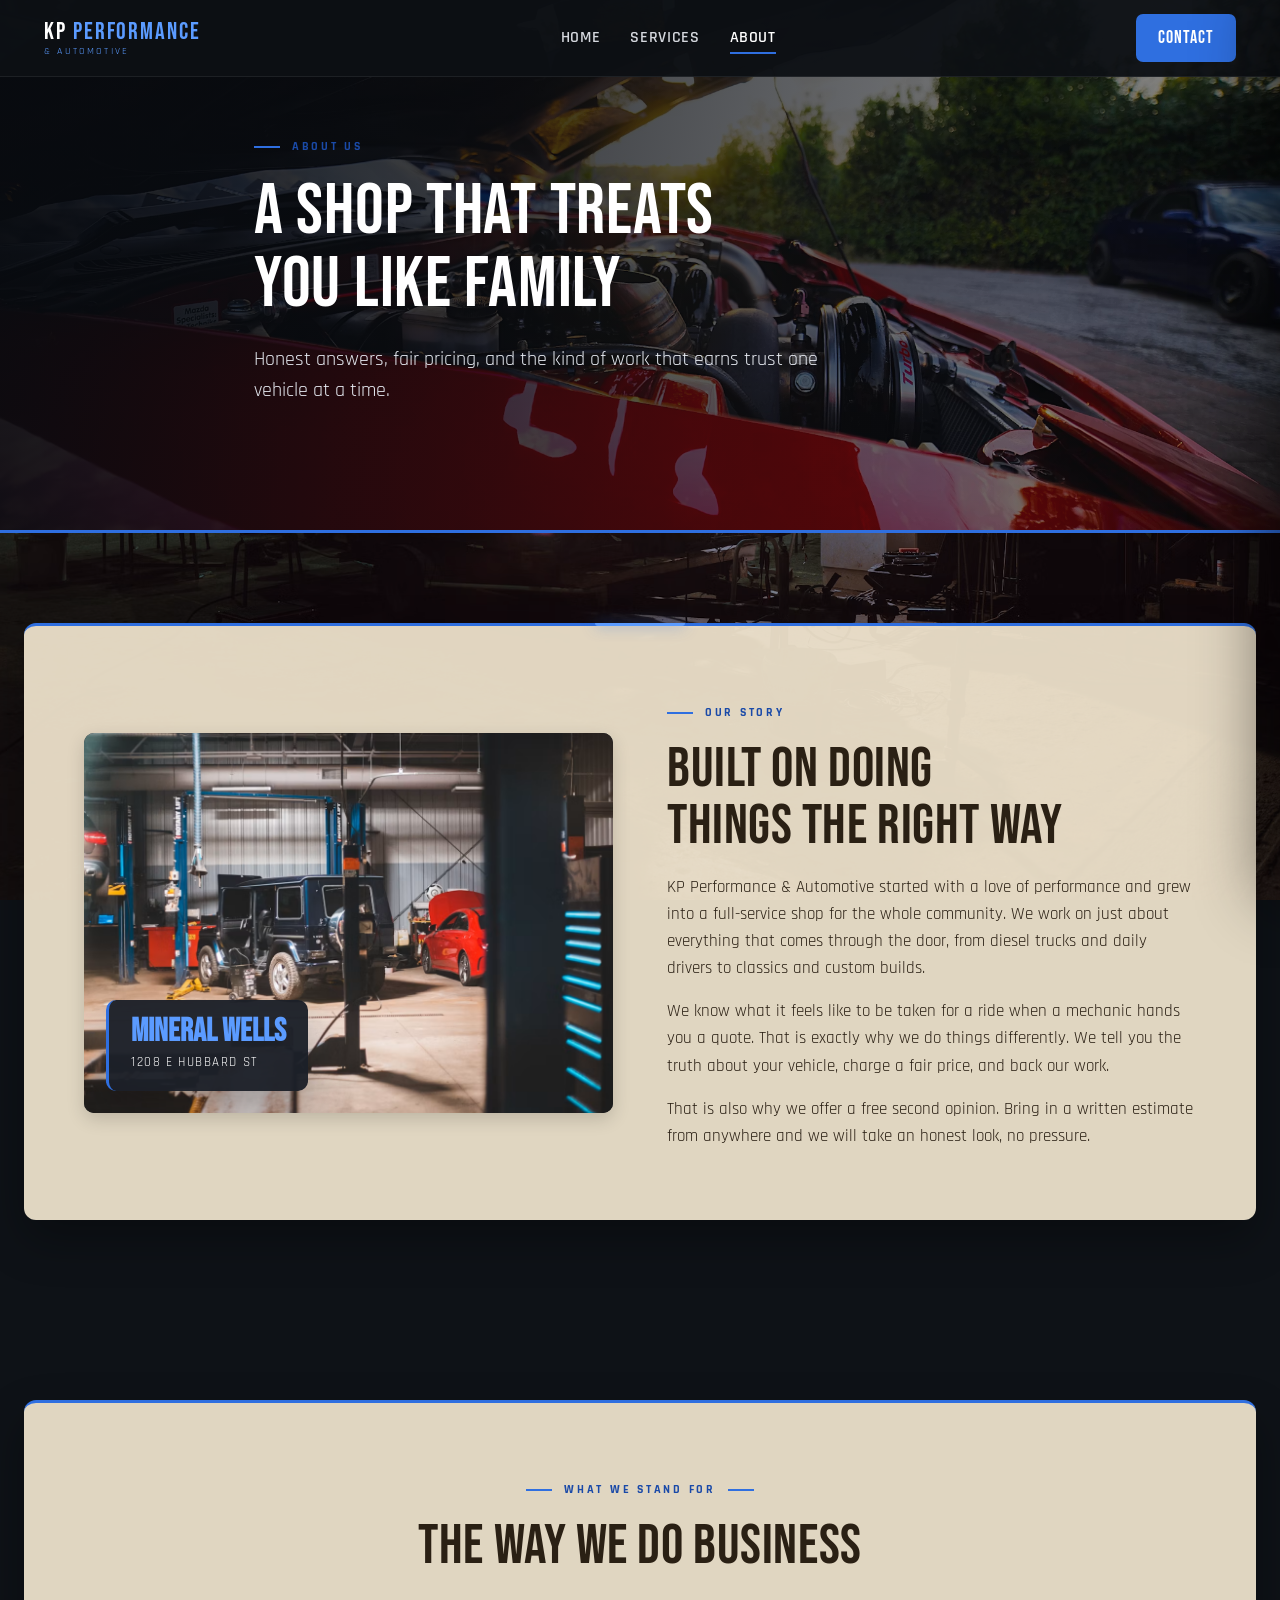
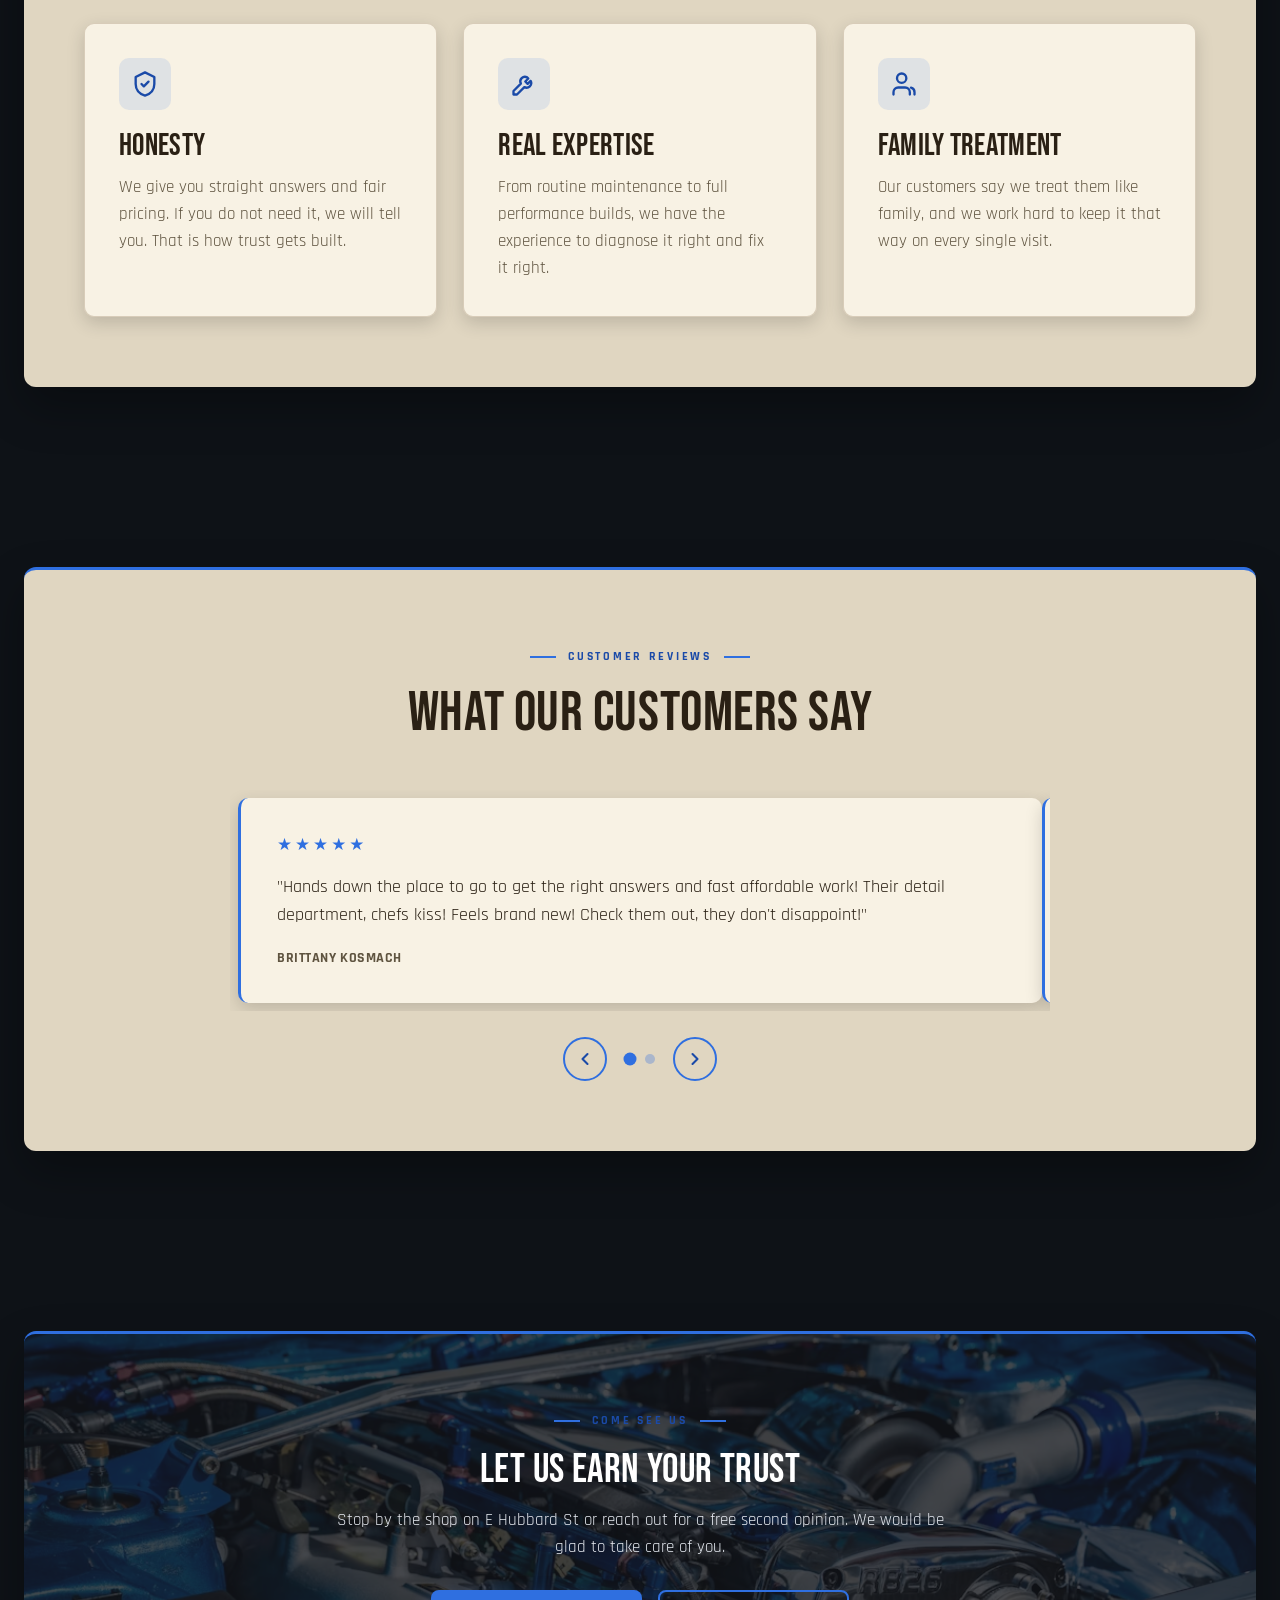
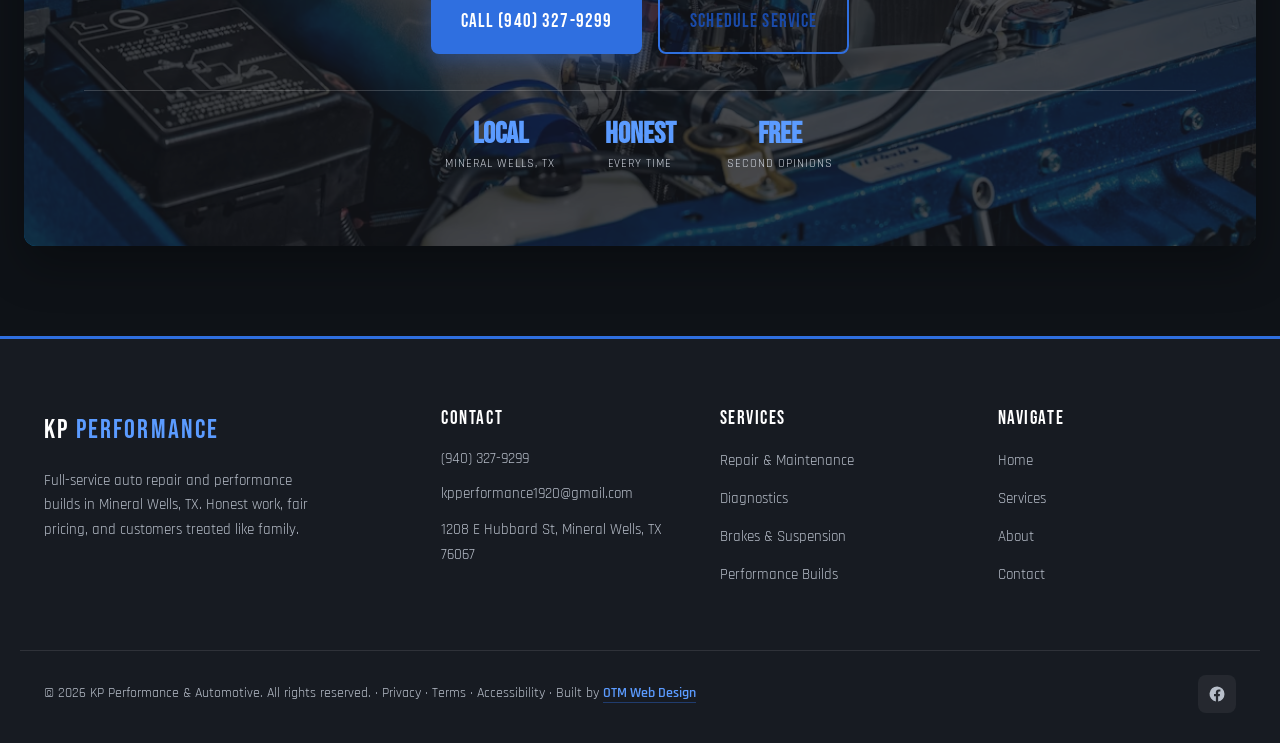
==== commit 04e2141e: "Add section header above reviews carousel on about page Restore the standard eyebrow-plus-headline h" ====
--- a/about.html
+++ b/about.html
@@ -110,6 +110,10 @@
   <!-- REVIEWS -->
   <section>
     <div class="container">
+      <div class="section-head center">
+        <span class="eyebrow eyebrow--center">Customer Reviews</span>
+        <h2>What Our Customers Say</h2>
+      </div>
       <div class="rev-carousel" data-reviews>
         <div class="rev-viewport">
           <div class="rev-track">
